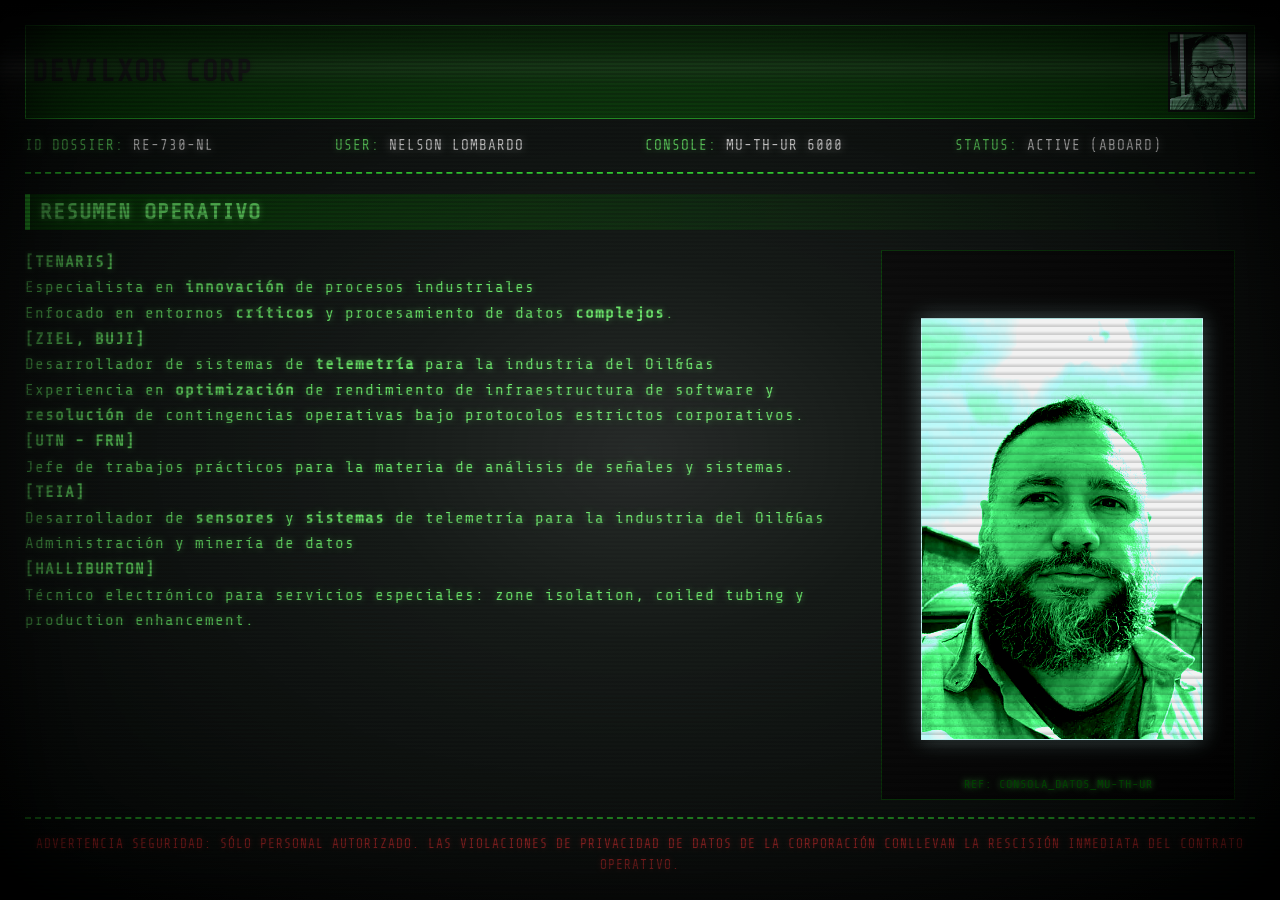
==== content/cv/index.html @ 5e04922f "I fixed the background sound start" ====
<!DOCTYPE html>
<html lang="es">
<head>
    <meta charset="UTF-8">
    <meta name="viewport" content="width=device-width, initial-scale=1.0">
    <title>DEVILXOR CORP - PERSONAL DOSSIER v6.1</title>

    <!-- ── CRT Curved Screen Effect ── -->
    <link rel="stylesheet" href="css/crt.css">

    <style>
        @import url('https://fonts.googleapis.com/css2?family=Share+Tech+Mono&display=swap');

        :root {
            --crt-green: #33ff33;
            --crt-green-dim: #004400;
            --crt-bg: #0a0f0d;
            --terminal-font: 'Share Tech Mono', monospace;
        }

        * {
            box-sizing: border-box;
            margin: 0;
            padding: 0;
            scrollbar-width: thin;
            scrollbar-color: var(--crt-green) var(--crt-bg);
        }

        body {
            background-color: var(--crt-bg);
            color: var(--crt-green);
            font-family: var(--terminal-font);
            letter-spacing: 1px;
            line-height: 1.6;
            width: 100vw;
            height: 100vh;
            overflow: hidden; 
            position: relative;
        }

        .terminal-container {
            width: 100%;
            height: 100%;
            padding: 25px;
            display: flex;
            flex-direction: column;
            background-color: rgba(10, 15, 13, 0.95);
        }

        /* --- HEADER --- */
        header {
            border-bottom: 2px dashed var(--crt-green);
            padding-bottom: 15px;
            margin-bottom: 20px;
            flex-shrink: 0;
        }

        .header-top {
            display: flex;
            justify-content: space-between;
            align-items: center;
            border: 1px solid var(--crt-green);
            padding: 6px;
            margin-bottom: 15px;
            background-color: var(--crt-green-dim);
            color: var(--crt-bg);
        }

        .corp-logo {
            font-size: 1.8rem;
            font-weight: bold;
            text-transform: uppercase;
            text-shadow: 0 0 5px rgba(10, 15, 13, 0.5);
        }

        .header-pic-container {
            width: 80px;
            height: 80px;
            border: 2px solid var(--crt-bg);
            background-color: #000;
            overflow: hidden;
            position: relative;
        }

        /* FILTROS PARA IMAGEN DE PERFIL (CRT GREEN) */
        .header-pic-container img {
            width: 100%;
            height: 100%;
            object-fit: cover;
            filter: grayscale(100%) sepia(100%) hue-rotate(90deg) contrast(170%) brightness(100%) blur(0.3px);
            mix-blend-mode: screen;
            opacity: 0.95;
        }

        .header-pic-container::after {
            content: "";
            position: absolute;
            top: 0; left: 0; width: 100%; height: 100%;
            background: repeating-linear-gradient(0deg, rgba(0,0,0,0.15), rgba(0,0,0,0.15) 1px, transparent 1px, transparent 3px);
            pointer-events: none;
        }

        .dossier-meta {
            display: grid;
            grid-template-columns: repeat(auto-fit, minmax(200px, 1fr));
            gap: 10px;
            font-size: 0.9rem;
            text-transform: uppercase;
        }

        .meta-item span {
            color: #fff;
            text-shadow: 0 0 8px rgba(255, 255, 255, 0.5);
        }

        /* --- VENTANA DE SCROLL CON MANDATORY SNAP --- */
        .scroll-window {
            flex-grow: 1;
            overflow-y: auto;
            padding-right: 20px;
            margin-bottom: 15px;
            scroll-snap-type: y mandatory;
            scroll-behavior: smooth; 
        }

        /* --- SECCIONES CONFIGURADAS PARA ENGANCHE ESTRICTO --- */
        section {
            min-height: calc(100vh - 250px); 
            scroll-snap-align: start;
            scroll-margin-top: 5px; 
            padding-bottom: 40px; 
            box-sizing: border-box;
            display: flex;
            flex-direction: column;
        }

        /* CONTENEDOR FLUIDO EN DOS COLUMNAS ESTRICTAS */
        .section-content-wrapper {
            display: grid;
            grid-template-columns: 1.4fr 0.6fr; 
            gap: 30px;
            align-items: start;
            flex-grow: 1;
        }

        /* BLOQUE DE TEXTO (COLUMNA 1) */
        .text-block {
            overflow-y: auto;
            max-height: calc(100vh - 320px); 
            padding-right: 10px;
        }

        /* CONTENEDOR DE IMAGEN CONFIGURADO EN STACK (COLUMNA 2) */
        .nostromo-image-container {
            border: 1px solid var(--crt-green-dim);
            background-color: #000;
            padding: 10px;
            position: relative;
            width: 100%;
            height: calc(100vh - 350px); 
            display: flex;
            justify-content: center;
            align-items: center;
        }

        .image-stack {
            position: relative;
            width: 85%;
            height: 80%;
        }

        .image-stack img {
            position: absolute;
            width: 100%;
            height: 100%;
            object-fit: cover; 
            border: 1px solid var(--crt-green);
            background-color: var(--crt-bg);
            transition: transform 0.4s ease, z-index 0.4s step-start, opacity 0.4s ease, filter 0.4s ease;
            
            /* Filtro base por defecto para las imágenes secundarias */
            filter: grayscale(100%) sepia(100%) hue-rotate(85deg) contrast(160%) brightness(50%) saturate(120%);
            mix-blend-mode: screen; /* Las del fondo conservan transparencia para dar profundidad */
            opacity: 0.35;
            z-index: 1;
            transform: translate(-12px, -12px);
        }

        /* --- CONTROL DE ESTADOS DE LAS CAPAS --- */
        
        /* Imagen en Tercer Plano (Fondo) */
        .image-stack img.back-layer {
            transform: translate(-12px, -12px);
            z-index: 1;
            opacity: 0.25;
            mix-blend-mode: screen;
            filter: grayscale(100%) sepia(100%) hue-rotate(85deg) contrast(160%) brightness(40%);
        }

        /* Imagen en Segundo Plano (Medio) */
        .image-stack img.mid-layer {
            transform: translate(-4px, -4px);
            z-index: 2;
            opacity: 0.55;
            mix-blend-mode: screen;
            filter: grayscale(100%) sepia(100%) hue-rotate(85deg) contrast(160%) brightness(60%);
        }

        /* Imagen Activa (Primer Plano): CON FILTRO VERDE, PERO SÓLIDA (SIN TRANSPARENCIA) */
        .image-stack img.active-layer {
            transform: translate(4px, 4px);
            z-index: 3;
            opacity: 1 !important; /* Totalmente opaca */
            mix-blend-mode: normal !important; /* Elimina la fusión transparente con el fondo */
            
            /* Conserva el tinte verde fosforescente con alta definición y contraste */
            filter: grayscale(100%) sepia(100%) hue-rotate(85deg) contrast(170%) brightness(95%) saturate(200%) !important;
            
            box-shadow: 0 0 20px rgba(51, 255, 51, 0.3);
            border-color: var(--crt-green);
        }

        /* Scanlines sobre las imágenes en primer plano */
        .nostromo-image-container::after {
            content: "";
            position: absolute;
            top: 0; left: 0; width: 100%; height: 100%;
            background: repeating-linear-gradient(
                0deg,
                rgba(0, 0, 0, 0.15) 0px,
                rgba(0, 0, 0, 0.15) 1px,
                transparent 4px,
                transparent 8px
            );
            pointer-events: none;
            z-index: 5;
        }

        /* ANIMACIÓN AL PASAR EL CURSOR (HOVER MULTIPLICADO) */
        .nostromo-image-container:hover .image-stack img.back-layer {
            transform: translate(-28px, -28px);
        }
        .nostromo-image-container:hover .image-stack img.mid-layer {
            transform: translate(0px, 0px);
        }
        .nostromo-image-container:hover .image-stack img.active-layer {
            transform: translate(28px, 28px);
            border-color: #fff;
        }

        .image-caption {
            position: absolute;
            bottom: 5px;
            left: 0;
            width: 100%;
            font-size: 0.75rem;
            color: var(--crt-green-dim);
            text-transform: uppercase;
            text-align: center;
            z-index: 6;
        }

        h2 {
            font-size: 1.4rem;
            text-transform: uppercase;
            border-left: 5px solid var(--crt-green);
            padding-left: 10px;
            margin-bottom: 20px;
            background: linear-gradient(90deg, var(--crt-green-dim), transparent);
            flex-shrink: 0;
            min-height: 2.2rem; 
        }

        /* ELEMENTOS DEL CV */
        .cv-item {
            border: 1px solid var(--crt-green-dim);
            padding: 15px;
            margin-bottom: 20px;
            background-color: rgba(0, 68, 0, 0.03);
            transition: all 0.2s ease;
        }

        .cv-item:hover {
            border-color: var(--crt-green);
            background-color: rgba(0, 68, 0, 0.12);
            box-shadow: 0 0 12px rgba(51, 255, 51, 0.15);
        }

        .cv-header {
            display: flex;
            justify-content: space-between;
            flex-wrap: wrap;
            font-weight: bold;
            margin-bottom: 10px;
        }

        .cv-role {
            color: #fff;
        }

        .cv-date {
            color: var(--crt-green);
        }

        .cv-body ul {
            list-style-type: ">> ";
            padding-left: 20px;
            margin-top: 8px;
        }

        .cv-body li {
            margin-bottom: 6px;
        }

        /* SKILLS / PROGRESS */
        .skill-row {
            display: flex;
            justify-content: space-between;
            align-items: center;
            margin-bottom: 12px;
        }
        
        .progress-bar {
            width: 50%;
            border: 1px solid var(--crt-green);
            height: 14px;
            padding: 2px;
            background: rgba(0,0,0,0.5);
        }

        .progress-fill {
            background-color: var(--crt-green);
            height: 100%;
            box-shadow: 0 0 8px var(--crt-green);
        }

        /* --- FOOTER --- */
        footer {
            padding-top: 15px;
            border-top: 2px dashed var(--crt-green);
            font-size: 0.8rem;
            text-align: center;
            text-transform: uppercase;
            color: #ff3333;
            text-shadow: 0 0 5px rgba(255, 51, 51, 0.5);
            flex-shrink: 0;
        }

        /* PERSONALIZACIÓN DEL SCROLLBAR */
        .scroll-window::-webkit-scrollbar {
            width: 10px;
        }
        .scroll-window::-webkit-scrollbar-track {
            background: var(--crt-bg);
            border-left: 1px solid var(--crt-green-dim);
        }
        .scroll-window::-webkit-scrollbar-thumb {
            background: var(--crt-green);
            border: 1px solid var(--crt-bg);
        }
        .scroll-window::-webkit-scrollbar-thumb:hover {
            background: #66ff66;
        }

        /* RESPONSIVE */
        @media (max-width: 768px) {
            .section-content-wrapper {
                grid-template-columns: 1fr;
            }
            .nostromo-image-container {
                height: 250px;
            }
            .text-block {
                max-height: none;
            }
        }
    </style>
    
    <!-- ── Primary title & description ── -->
    <meta name="description" content="Portfolio of Nelson Lombardo. Industrial software developer, electronic engineer, CFD enthusiast, and Linux advanced user. Explore projects, skills, and professional experience.">
    <meta name="keywords" content="Nelson Lombardo, industrial software, electronic engineer, CFD, Linux, portfolio, software developer, CFD simulation, OpenFOAM">
    <meta name="author" content="Nelson Lombardo">
    <link rel="canonical" href="https://nelsonlombardo.com.ar/">

    <!-- ── Open Graph / Social preview ── -->
    <meta property="og:title" content="Nelson Lombardo — Industrial Software Developer · Electronic Engineer">
    <meta property="og:description" content="Industrial software developer · Electronic engineer · CFD enthusiast · Linux advanced user">
    <meta property="og:image" content="https://nelsonlombardo.com.ar/img/me/thumb.jpg">
    <meta property="og:image:width" content="600">
    <meta property="og:image:height" content="600">
    <meta property="og:url" content="https://nelsonlombardo.com.ar/">
    <meta property="og:type" content="website">
    <meta property="og:locale" content="en_US">
    <meta name="twitter:card" content="summary_large_image">
    <meta name="twitter:title" content="Nelson Lombardo — Portfolio">
    <meta name="twitter:description" content="Industrial software developer · Electronic engineer · CFD enthusiast · Linux advanced user">

</head>
<body class="crt-green nostromo">

    <!-- CRT screen overlay layer -->
    <div class="screen">
        <div class="beam"></div>
    </div>

    <div class="terminal-container">
        
        <header>
            <div class="header-top">
                <div class="corp-logo">DEVILXOR CORP</div>
                <div class="header-pic-container">
                    <img src="img/perfil.png" alt="Nelson Lombardo">
                </div>
            </div>
            <div class="dossier-meta">
                <div class="meta-item">ID DOSSIER: <span>RE-730-NL</span></div>
                <div class="meta-item">USER: <span>NELSON LOMBARDO</span></div>
                <div class="meta-item">CONSOLE: <span>MU-TH-UR 6000</span></div>
                <div class="meta-item">STATUS: <span>ACTIVE (ABOARD)</span></div>
            </div>
        </header>

        <div class="scroll-window">
            
            <section id="objective">
                <h2>RESUMEN OPERATIVO</h2>
                <div class="section-content-wrapper">
                    <div class="text-block">
                        <p><strong>[TENARIS]</strong></p>
                        <ul>
                            <li>Especialista en <strong>innovación</strong> de procesos industriales</li>
                            <li>Enfocado en entornos <strong>críticos</strong> y procesamiento de datos <strong>complejos</strong>.</li>
                        </ul>

                        <p><strong>[ZIEL, BUJI]</strong></p>
                        <ul>
                            <li>Desarrollador de sistemas de <strong>telemetría</strong> para la industria del Oil&Gas</li>
                            <p>Experiencia en <strong>optimización</strong> de rendimiento de infraestructura de software y <strong>resolución</strong> de contingencias operativas bajo protocolos estrictos corporativos.</p>
                        </ul>

                        <p><strong>[UTN - FRN]</strong></p>
                        <ul>
                            <li>Jefe de trabajos prácticos para la materia de análisis de señales y sistemas.</li>
                        </ul>
                        
                        <p><strong>[TEIA]</strong></p>
                        <ul>
                            <li>Desarrollador de <strong>sensores</strong> y <strong>sistemas</strong> de telemetría para la industria del Oil&Gas</li>
                            <li>Administración y minería de datos</li>
                        </ul>
                        <p><strong>[HALLIBURTON]</strong></p>
                        <ul>
                            <li>Técnico electrónico para servicios especiales: zone isolation, coiled tubing y production enhancement.</li>
                        </ul>
                    </div>
                    <div class="nostromo-image-container">
                        <div class="image-stack">
                            <img src="img/nelson.png" alt="[PROFILE_INTERFACE]">
                        </div>
                        <div class="image-caption">REF: CONSOLA_DATOS_MU-TH-UR</div>
                    </div>
                </div>
            </section>

            <section id="skills">
                <h2>APTITUDES Y DIAGNÓSTICO DE SISTEMA</h2>
                <div class="section-content-wrapper">
                    <div class="text-block">
                        <div class="skill-row">
                            <span>DESARROLLO ALGORÍTMICO / LENGUAJES COMPILADOS</span>
                            <div class="progress-bar"><div class="progress-fill" style="width: 92%;"></div></div>
                        </div>
                        <div class="skill-row">
                            <span>PROCESAMIENTO DE DATOS / PARSEO GEOMÉTRICO</span>
                            <div class="progress-bar"><div class="progress-fill" style="width: 88%;"></div></div>
                        </div>
                        <div class="skill-row">
                            <span>RESOLUCIÓN DE CONFLICTOS EN SISTEMAS</span>
                            <div class="progress-bar"><div class="progress-fill" style="width: 75%;"></div></div>
                        </div>
                    </div>
                </div>
            </section>

            <section id="education">
                <h2>INSTRUCCIÓN ACADÉMICA REGISTRADA</h2>
                <div class="section-content-wrapper">
                    <div class="text-block">
                        <div class="cv-item">
                            <div class="cv-header">
                                <span class="cv-role">MAESTRANDO EN MÉTODOS NUMÉRICOS Y MECÁNICA COMPUTACIONAL, MENCIÓN FLUIDOS</span>
                                <span class="cv-date">2024-?</span>
                            </div>
                            <div class="cv-body">
                                <p>Universidad Tecnológica Nacional - Facultad Regional Delta[cite: 4]</p>
                            </div>
                        </div>
                        <div class="cv-item">
                            <div class="cv-header">
                                <span class="cv-role">INGENIERO EN ELECTRÓNICA</span>
                                <span class="cv-date">2007 - 2015</span>
                            </div>
                            <div class="cv-body">
                                <p>Universidad Tecnológica Nacional - Facultad Regional del Neuquén[cite: 5]</p>
                            </div>
                        </div>
                        <div class="cv-item">
                            <div class="cv-header">
                                <span class="cv-role">TÉCNICO UNIVERSITARIO EN ELECTRÓNICA</span>
                                <span class="cv-date">2007 - 2013</span>
                            </div>
                            <div class="cv-body">
                                <p>Universidad Tecnológica Nacional - Facultad Regional del Neuquén[cite: 5]</p>
                            </div>
                        </div>
                        <div class="cv-item">
                            <div class="cv-header">
                                <span class="cv-role">TÉCNICO EN ELECTRÓNICA</span>
                                <span class="cv-date">1996 - 2001</span>
                            </div>
                            <div class="cv-body">
                                <p>EPET 14 - Neuquén[cite: 6]</p>
                            </div>
                        </div>
                    </div>

                    <div class="nostromo-image-container">
                        <div class="image-stack">
                            <img src="img/flag.jpg" alt="[INSIGNIA_CERTIFICACION_TECNICA]">
                        </div>
                        <div class="image-caption">REF: CERT_ID: RE-730-NL</div>
                    </div>
                </div>
            </section>

            <!-- 20012 Section -->
            <section id="experience-2012">
                <h2>REGISTRO DE ACTIVIDADES (2012)</h2>
                <div class="section-content-wrapper">
                    <div class="text-block">
                        <div class="cv-item">
                            <div class="cv-header">
                                <span class="cv-role">ESTUDIANTE ING. EN ELECTRÓNICA</span>
                                <span class="cv-date">2012</span>
                            </div>
                            <div class="cv-body">
                                <p><strong>Sector:</strong> Universidad Tecnológica Nacional - Facultad Regional del Neuquén[cite: 5]</p>
                                <ul>
                                    <li>Sigo estudiando y desarrollando diferentes proyectos que se van presentando.</li>
                                </ul>
                            </div>
                        </div>
                    </div>
                    <div class="nostromo-image-container">
                        <div class="image-stack">
                            <img src="img/2012/pid.jpg" alt="PID 2012">
                        </div>
                        <div class="image-caption">REF: PROJECTS_MOD_LOG_2012</div>
                    </div>
                </div>
            </section>

            <!-- 2007 Section -->
            <section id="experience-2007">
                <h2>REGISTRO DE ACTIVIDADES (2007)</h2>
                <div class="section-content-wrapper">
                    <div class="text-block">
                        <div class="cv-item">
                            <div class="cv-header">
                                <span class="cv-role">TÉCNICO ELECTRÓNICO</span>
                                <span class="cv-date">2007</span>
                            </div>
                            <div class="cv-body">
                                <p><strong>Sector:</strong> Laboratorio de electrónica para las líneas de fractura, cementación y coiled tubing[cite: 1]</p>
                                <ul>
                                    <li>Termino el ordenamiento del sector y traspaso de mi rol.</li>
                                </ul>
                            </div>
                        </div>

                        <div class="cv-item">
                            <div class="cv-header">
                                <span class="cv-role">ESTUDIANTE ING. EN ELECTRÓNICA</span>
                                <span class="cv-date">2007</span>
                            </div>
                            <div class="cv-body">
                                <p><strong>Sector:</strong> Universidad Tecnológica Nacional - Facultad Regional del Neuquén[cite: 5]</p>
                                <ul>
                                    <li>Luego de ahorrar dinero durante mis años de trabajo y una mejora en la calidad de vida de mi familia de origen, comienzo a estudiar Ingeniería en Electrónica.</li>
                                    <li>Un hobby era hacer modificaciones a los gabinetes de las PCs (PC mods).</li>
                                    <li>Me tomo más en serio la programación y vuelvo al mundo GNU/Linux con fuerza. Decido que sólo utilizaré distros Linux's durante la carrera.</li>
                                </ul>
                            </div>
                        </div>
                    </div>
                    <div class="nostromo-image-container">
                        <div class="image-stack">
                            <img src="img/2007/pc_mod.jpg" alt="PC mod 2007">
                        </div>
                        <div class="image-caption">REF: PC_MOD_LOG_2007</div>
                    </div>
                </div>
            </section>

            <!-- 2006 Section -->
            <section id="experience-2006">
                <h2>REGISTRO DE ACTIVIDADES (2006)</h2>
                <div class="section-content-wrapper">
                    <div class="text-block">
                        <div class="cv-item">
                            <div class="cv-header">
                                <span class="cv-role">TÉCNICO ELECTRÓNICO</span>
                                <span class="cv-date">2006</span>
                            </div>
                            <div class="cv-body">
                                <p><strong>Sector:</strong> Laboratorio de electrónica para las líneas de fractura, cementación y coiled tubing[cite: 1]</p>
                                <ul>
                                    <li>Desarrollo de tareas avanzadas relacionadas con el mantenimiento correctivo.[cite: 1]</li>
                                    <li>Establezco diagramas para desarrollar el mantenimiento predictivo de los equipos.</li>
                                    <li>Opero equipos en campo, logrando comprender mejor el funcionamiento completo y estableciendo mejores protocolos de diagnóstico.</li>
                                </ul>
                            </div>
                        </div>
                    </div>

                    <div class="nostromo-image-container">
                        <div class="image-stack">
                            <img src="img/2006/blender_coworker.jpg" alt="Blender 2005">
                        </div>
                        <div class="image-caption">REF: FIELD_OPERATION_LOG_2006</div>
                    </div>
                </div>
            </section>

            <!-- 2005 Section -->
            <section id="experience-2005">
                <h2>REGISTRO DE ACTIVIDADES (2005)</h2>
                <div class="section-content-wrapper">
                    <div class="text-block">
                        <div class="cv-item">
                            <div class="cv-header">
                                <span class="cv-role">TÉCNICO ELECTRÓNICO</span>
                                <span class="cv-date">2005</span>
                            </div>
                            <div class="cv-body">
                                <p><strong>Sector:</strong> Laboratorio de electrónica para las líneas de fractura, cementación y coiled tubing[cite: 1]</p>
                                <ul>
                                    <li>Desarrollo de tareas avanzadas relacionadas con el mantenimiento correctivo.[cite: 1]</li>
                                    <li>Realizo más diagnóstico en campaña, visitando activamente los yacimientos donde se proporcinan los servicios especiales.</li>
                                    <li>Comienzo a interactuar con mucha más frecuencia con los operarios, construyendo relaciones laborales más fuertes.</li>
                                </ul>
                            </div>
                        </div>
                    </div>

                    <div class="nostromo-image-container">
                        <div class="image-stack">
                            <img src="img/2005/snow.jpg" alt="Snowing 2005">
                            <img src="img/2005/working.jpg" alt="Working 2005">
                        </div>
                        <div class="image-caption">REF: FIELD_OPERATION_LOG_2005</div>
                    </div>
                </div>
            </section>

            <!-- 2004 Section -->
            <section id="experience-2004">
                <h2>REGISTRO DE ACTIVIDADES (2004)</h2>
                <div class="section-content-wrapper">
                    <div class="text-block">
                        <div class="cv-item">
                            <div class="cv-header">
                                <span class="cv-role">TÉCNICO ELECTRÓNICO</span>
                                <span class="cv-date">2004</span>
                            </div>
                            <div class="cv-body">
                                <p><strong>Sector:</strong> Laboratorio de electrónica para las líneas de fractura, cementación y coiled tubing[cite: 1]</p>
                                <ul>
                                    <li>Mi primer trabajo formal.[cite: 1]</li>
                                    <li>Este año desarrollo tareas mayormente relacionadas con el mantenimiento correctivo.[cite: 1]</li>
                                    <li>Aprendo sobre algunos de los procesos administrativos básicos.[cite: 1]</li>
                                    <li>Debo desenvolverme totalmente solo, el sector había quedado desierto y las únicas personas con experiencia no pueden estar en Neuquén. El soporte es telefónico y esporádico.[cite: 1]</li>
                                </ul>
                            </div>
                        </div>
                    </div>

                    <div class="nostromo-image-container">
                        <div class="image-stack">
                            <img src="img/2004/hBase.jpg" alt="Halliburton base 2004">
                        </div>
                        <div class="image-caption">REF: H_BASE_NEUQUEN_2004</div>
                    </div>
                </div>
            </section>
        </div>
           
        <footer>
            ADVERTENCIA SEGURIDAD: SÓLO PERSONAL AUTORIZADO. LAS VIOLACIONES DE PRIVACIDAD DE DATOS DE LA CORPORACIÓN CONLLEVAN LA RESCISIÓN INMEDIATA DEL CONTRATO OPERATIVO.
        </footer>

    </div>

    <!-- Computer sound element -->
    <audio id="nostromo-beep" src="sounds/computer.mp3" preload="auto"></audio>
    <audio id="background-sound" src="sounds/nostromo_boot_up.mp3" preload="auto"></audio>

    <script>
        const scrollWindow = document.querySelector('.scroll-window');
        const sections = document.querySelectorAll('section');
        const beepSound = document.getElementById('nostromo-beep');
        
        let currentSectionIndex = 0;
        let isScrolling;

        function playBeep() {
            beepSound.currentTime = 0;
            beepSound.play().catch(() => {});
        }

        // --- EFECTO TELEPO / TYPEWRITER ---
        function typeTitle(section) {
            const h2 = section.querySelector('h2');
            if (!h2) return;

            if (!h2.getAttribute('data-original-text')) {
                h2.setAttribute('data-original-text', h2.textContent);
            }

            const fullText = h2.getAttribute('data-original-text');
            h2.textContent = ''; 
            let charIndex = 0;

            if (h2.intervalId) clearInterval(h2.intervalId);

            h2.intervalId = setInterval(() => {
                if (charIndex < fullText.length) {
                    h2.textContent += fullText.charAt(charIndex);
                    charIndex++;
                } else {
                    clearInterval(h2.intervalId);
                }
            }, 60); 
        }

        // --- ROTACIÓN DINÁMICA DE IMÁGENES EN STACK ---
        function updateStackLayers() {
            document.querySelectorAll('.image-stack').forEach(stack => {
                const images = Array.from(stack.querySelectorAll('img'));
                if (images.length === 0) return;

                if (stack.activeIndex === undefined) {
                    stack.activeIndex = images.length - 1; 
                }

                images.forEach((img, idx) => {
                    img.classList.remove('active-layer', 'mid-layer', 'back-layer');

                    if (idx === stack.activeIndex) {
                        img.classList.add('active-layer');
                    } else if (idx === (stack.activeIndex - 1 + images.length) % images.length) {
                        img.classList.add('mid-layer');
                    } else {
                        img.classList.add('back-layer');
                    }
                });
            });
        }

        function startStackRotation() {
            setInterval(() => {
                document.querySelectorAll('.image-stack').forEach(stack => {
                    const images = stack.querySelectorAll('img');
                    if (images.length <= 1) return; 

                    stack.activeIndex = (stack.activeIndex - 1 + images.length) % images.length;
                });
                updateStackLayers();
            }, 5000); 
        }

        // Inicializar limpieza de títulos
        sections.forEach((section, index) => {
            const h2 = section.querySelector('h2');
            if (h2) {
                h2.setAttribute('data-original-text', h2.textContent);
                if (index !== 0) h2.textContent = ''; 
            }
        });

        window.addEventListener('DOMContentLoaded', () => {
            if(sections[0]) typeTitle(sections[0]);
            updateStackLayers();
            startStackRotation();
        });

        // --- DETECCIÓN DEL SCROLL CON SNAP ---
        scrollWindow.addEventListener('scroll', function() {
            window.clearTimeout(isScrolling);

            isScrolling = setTimeout(function() {
                const triggerPoint = scrollWindow.getBoundingClientRect().top + (scrollWindow.clientHeight / 2);
                
                sections.forEach((section, index) => {
                    const rect = section.getBoundingClientRect();
                    
                    if (triggerPoint >= rect.top && triggerPoint <= rect.bottom) {
                        
                        if (index !== currentSectionIndex) {
                            currentSectionIndex = index;
                            
                            playBeep();
                            
                            typeTitle(section);
                        }
                    } else {
                        const h2 = section.querySelector('h2');
                        if (h2 && index !== currentSectionIndex) {
                            h2.textContent = '';
                        }
                    }
                });

            }, 60); 
        });

                // --- BACKGROUND AUDIO (loop con silencios aleatorios) ---
        const bgAudio = document.getElementById('background-sound');
        let audioStarted = false;

        function playBgAudio() {
            bgAudio.currentTime = 0;
            bgAudio.play().catch(() => {});
        }

        function scheduleNextPlay() {
            const delay = Math.random() * 10000;
            setTimeout(playBgAudio, delay);
        }

        function startBgOnInteraction() {
            if (audioStarted) return;
            audioStarted = true;

            console.log('🎵 Starting background audio');

            bgAudio.volume = 0.8; // 80 percentage
            playBgAudio();
            bgAudio.addEventListener('ended', scheduleNextPlay);

            document.removeEventListener('click', startBgOnInteraction);
            document.removeEventListener('keydown', startBgOnInteraction);
            document.removeEventListener('touchstart', startBgOnInteraction);
        }

        // Wait for first user interaction
        document.addEventListener('click', startBgOnInteraction);
        document.addEventListener('keydown', startBgOnInteraction);
        document.addEventListener('touchstart', startBgOnInteraction);
    </script>

</body>   
</html>
---- content/cv/css/crt.css ----
/* BASE ================================================= */
:root{
    --crt-flicker-speed: 3.5s;

    --crt-warp-x: 1.0015;
    --crt-warp-y: 0.9985;
    --crt-warp-speed: 6s;

    --crt-breath-brightness: 1.04;
    --crt-breath-speed: 8s;

    --crt-scanline-dark: .18;
    --crt-scanline-light: .02;
    --crt-scanline-opacity: .9;
    --crt-scanline-size: 2px;

    --crt-beam-height: 140px;
    --crt-beam-blur: 6px;
    --crt-beam-speed: 9.5s;
    --crt-beam-opacity: .6;

    --crt-ghost-opacity: .04;
    --crt-ghost-blur: 2px;

    --crt-overscan: -3px;
}

/* PRESETS ============================================== */

/* OFFICE 98 */
body.crt-office98{
    background:#e9ecef;
    color:#111;
    text-shadow:
    0.4px 0 rgba(255,0,0,.18),
    -0.4px 0 rgba(0,120,255,.18);

    --crt-scanline-dark:.06;
    --crt-scanline-light:.02;
    --crt-scanline-opacity:.45;

    --crt-ghost-opacity:.015;
    --crt-ghost-blur:1px;

    --crt-breath-brightness:1.02;

    --crt-warp-x:1.0025;
    --crt-warp-y:0.9975;
}
body.crt-office98 ::selection{
    background:#0a246a;
    color:#fff;
}

/* GREEN TERMINAL */
body.crt-green{
    background:#001400;
    color:#6CFF6C;
    text-shadow:0 0 6px rgba(108,255,108,.5);

    --crt-scanline-dark:.28;
    --crt-scanline-light:.04;
    --crt-scanline-opacity:1;

    --crt-breath-brightness:1.08;
    --crt-flicker-speed:2.8s;

    --crt-ghost-opacity:.08;
    --crt-ghost-blur:3px;
}
body.crt-green ::selection{
    background:rgba(108,255,108,.25);
    color:#eaffea;
}

/* AMBER */
body.crt-amber{
    background:#140d00;
    color:#ffb000;

    text-shadow:
        0 0 3px rgba(255,176,0,.6),
        0 0 8px rgba(255,176,0,.35),
        0 0 14px rgba(255,176,0,.15);

    --crt-scanline-dark:.26;
    --crt-scanline-light:.05;
    --crt-scanline-opacity:1;

    --crt-ghost-opacity:.10;
    --crt-ghost-blur:3px;

    --crt-breath-brightness:1.07;
    --crt-flicker-speed:3s;
}
body.crt-amber ::selection{
    background:rgba(255,176,0,.25);
    color:#fff2cc;
}

/* PVM */
body.crt-pvm{
    background:#040404;
    color:#f2f6ff;

    --crt-scanline-dark:.32;
    --crt-scanline-light:.04;
    --crt-scanline-size:2px;
    --crt-scanline-opacity:.75;

    --crt-ghost-opacity:.015;
    --crt-ghost-blur:.6px;

    --crt-warp-x:1.0002;
    --crt-warp-y:0.9998;

    --crt-breath-brightness:1.002;
    --crt-flicker-speed:14s;
}
body.crt-pvm ::selection{
    background:#f2f6ff;
    color:#040404;
}

/* CAMADAS CRT ========================================== */
body::after{
content:"";
position:fixed;
inset:0;
pointer-events:none;
background:inherit;
opacity: var(--crt-ghost-opacity);
filter: blur(var(--crt-ghost-blur));
z-index:2;
}

.screen {
position: fixed;
inset: var(--crt-overscan);
pointer-events: none;
z-index:3;

box-shadow:
    inset 0 0 80px rgba(0,0,0,1),
    inset 0 0 140px rgba(0,0,0,.8);

animation:
crtFlicker var(--crt-flicker-speed) linear infinite,
crtWarp var(--crt-warp-speed) ease-in-out infinite,
crtBreath var(--crt-breath-speed) ease-in-out infinite;
}

/* Scanlines */
.screen::before {
content: "";
position: absolute;
inset: 0;
pointer-events: none;
z-index: 4;

background: repeating-linear-gradient(
    to bottom,
    rgba(0,0,0,var(--crt-scanline-dark)) 0px,
    rgba(0,0,0,var(--crt-scanline-dark)) var(--crt-scanline-size),
    rgba(0,0,0,var(--crt-scanline-light)) var(--crt-scanline-size),
    rgba(0,0,0,var(--crt-scanline-light)) calc(var(--crt-scanline-size) * 2)
);

opacity: var(--crt-scanline-opacity);
mix-blend-mode: multiply;
}

/* Vidro */
.screen::after {
content: "";
position: absolute;
inset: 0;
pointer-events: none;
z-index: 5;

background: radial-gradient(
    ellipse at center,
    rgba(255,255,255,.13) 0%,
    rgba(255,255,255,.06) 30%,
    rgba(0,0,0,.55) 90%,
    rgba(0,0,0,.92) 100%
);
}

/* Feixe */
.screen .beam {
position: absolute;
left: 0;
width: 100%;
z-index: 3;
pointer-events: none;

background: linear-gradient(
    to bottom,
    transparent 0%,
    rgba(255,255,255,.05) 40%,
    rgba(255,255,255,.18) 50%,
    rgba(255,255,255,.05) 60%,
    transparent 100%
);

height: var(--crt-beam-height);
filter: blur(var(--crt-beam-blur));
opacity: var(--crt-beam-opacity);
animation: beamDrop var(--crt-beam-speed) cubic-bezier(.25,.1,.25,1) infinite;
}

/* ANIMAÇÕES ============================================ */
@keyframes crtFlicker {
0%  { opacity: 1; }
44% { opacity: 1; }
45% { opacity: 0.55; }
46% { opacity: 1; }
49% { opacity: 0.85; }
50% { opacity: 1; }
74% { opacity: 1; }
75% { opacity: 0.5; }
76% { opacity: 1; }
79% { opacity: 0.8; }
80% { opacity: 1; }
100%{ opacity: 1; }
}

@keyframes crtWarp {
0% { transform: scale(1,1); }
50% { transform: scale(var(--crt-warp-x), var(--crt-warp-y)); }
100% { transform: scale(1,1); }
}

@keyframes crtBreath{
0%,100%{ filter: brightness(1); }
50%{ filter: brightness(var(--crt-breath-brightness)); }
}

@keyframes beamDrop {
0% {
    top: calc(-1 * var(--crt-beam-height));
    opacity: 0;
}
5% {
    opacity: var(--crt-beam-opacity);
}
45% {
    top: 50%;
    transform: translateY(-50%);
    opacity: var(--crt-beam-opacity);
}
55% {
    top: 50%;
    transform: translateY(-50%);
    opacity: var(--crt-beam-opacity);
}
95% {
    opacity: var(--crt-beam-opacity);
}
100% {
    top: 100%;
    transform: translateY(0);
    opacity: 0;
}
}
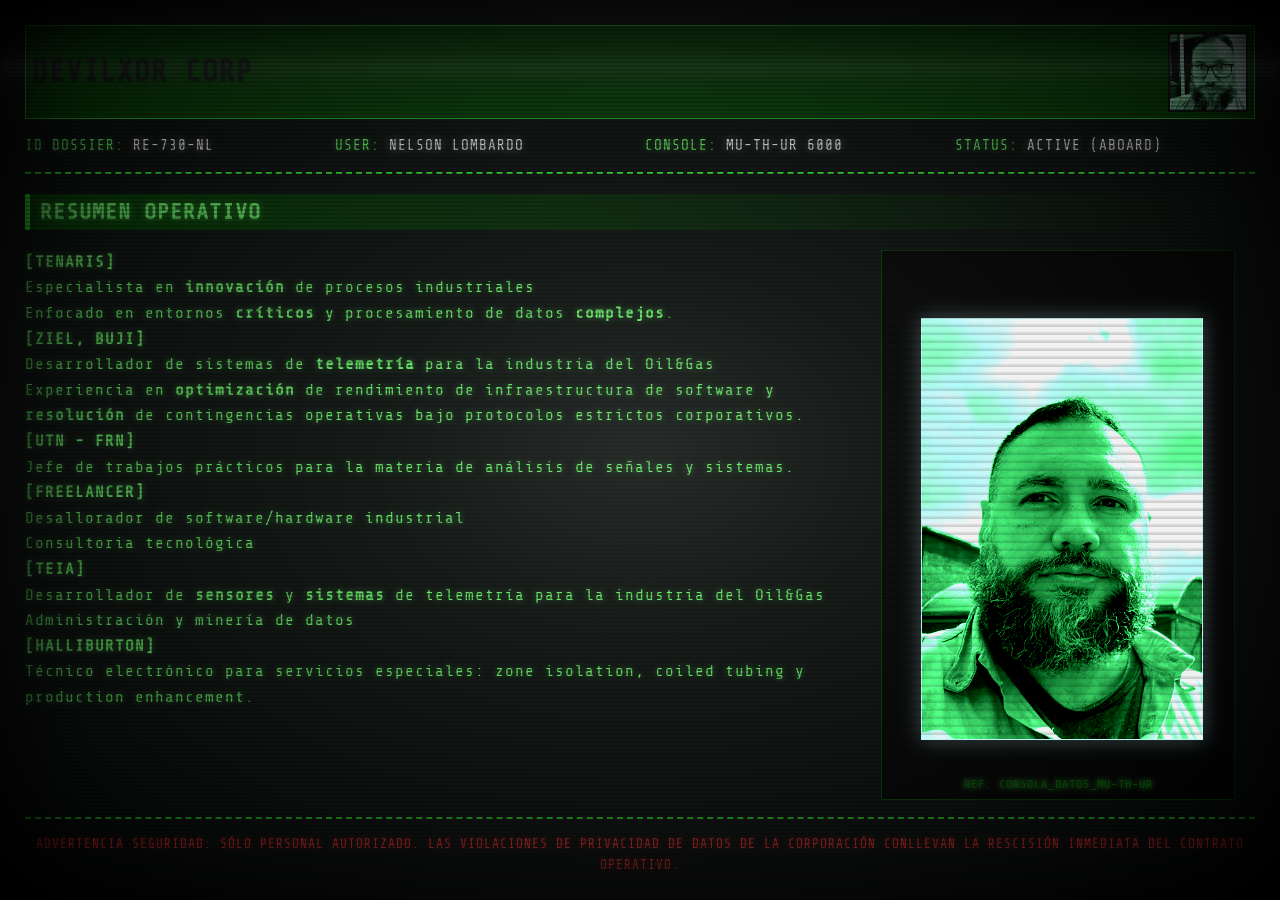
==== commit 7efe8254: "I added the freelancer title" ====
--- a/content/cv/index.html
+++ b/content/cv/index.html
@@ -442,7 +442,11 @@
                         <ul>
                             <li>Jefe de trabajos prácticos para la materia de análisis de señales y sistemas.</li>
                         </ul>
-                        
+                        <p><strong>[FREELANCER]</strong></p>
+                        <ul>
+                            <li>Desallorador de software/hardware industrial</li>
+                            <li>Consultoria tecnológica</li>
+                        </ul> 
                         <p><strong>[TEIA]</strong></p>
                         <ul>
                             <li>Desarrollador de <strong>sensores</strong> y <strong>sistemas</strong> de telemetría para la industria del Oil&Gas</li>
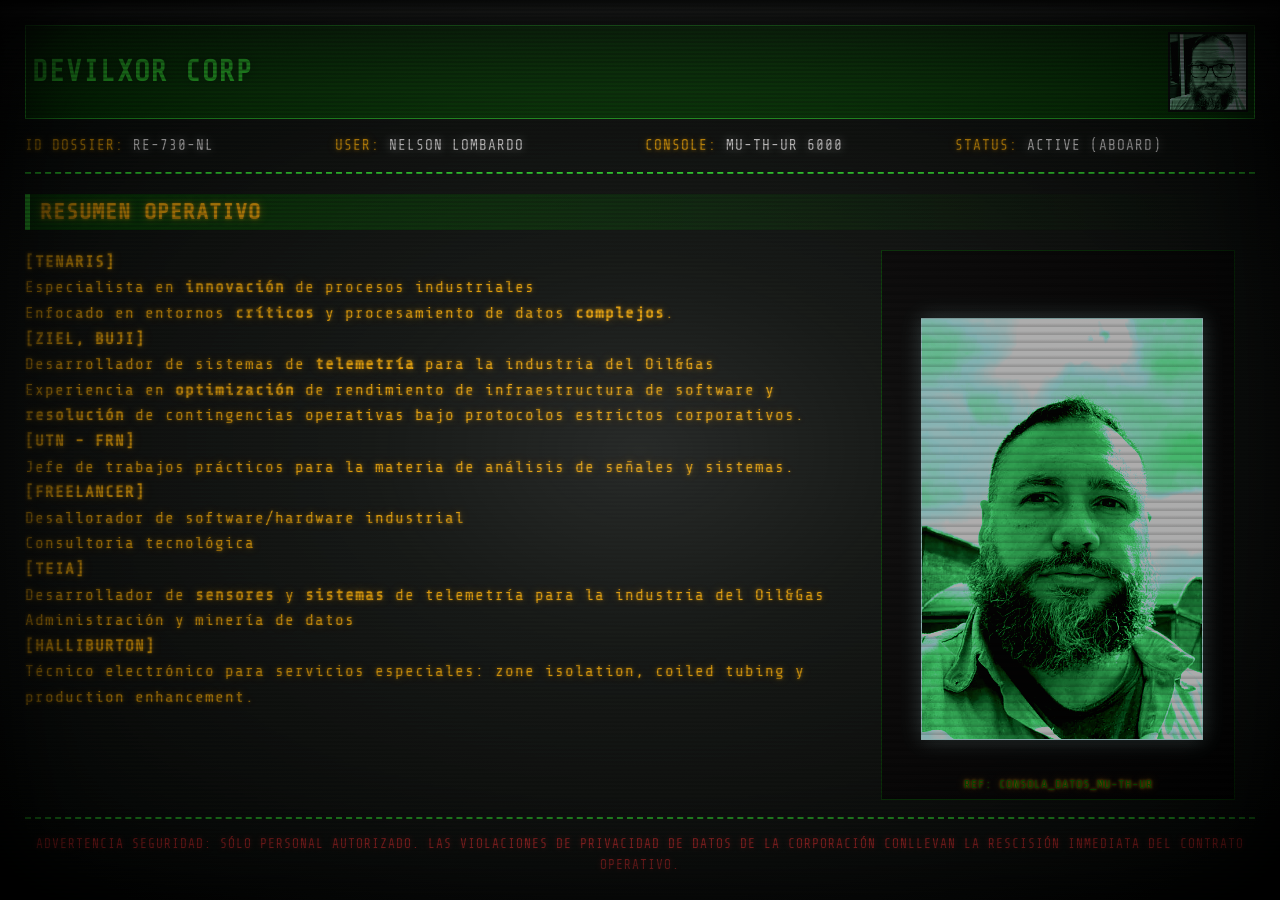
==== commit d8e31f52: "CRT effects was adapted" ====
--- a/content/cv/index.html
+++ b/content/cv/index.html
@@ -70,7 +70,8 @@
             font-size: 1.8rem;
             font-weight: bold;
             text-transform: uppercase;
-            text-shadow: 0 0 5px rgba(10, 15, 13, 0.5);
+            text-shadow: 0 0 10px rgba(10, 15, 13, 0.5);
+            color: var(--crt-green)
         }
 
         .header-pic-container {
@@ -210,7 +211,7 @@
         .image-stack img.active-layer {
             transform: translate(4px, 4px);
             z-index: 3;
-            opacity: 1 !important; /* Totalmente opaca */
+            opacity: .7 !important; /* Almost full opacity */
             mix-blend-mode: normal !important; /* Elimina la fusión transparente con el fondo */
             
             /* Conserva el tinte verde fosforescente con alta definición y contraste */
@@ -396,7 +397,7 @@
     <meta name="twitter:description" content="Industrial software developer · Electronic engineer · CFD enthusiast · Linux advanced user">
 
 </head>
-<body class="crt-green nostromo">
+<body class="crt-amber nostromo">
 
     <!-- CRT screen overlay layer -->
     <div class="screen">
@@ -537,6 +538,34 @@
                 </div>
             </section>
 
+            <!-- 2013 Section -->
+            <section id="experience-2013">
+                <h2>REGISTRO DE ACTIVIDADES (2013)</h2>
+                <div class="section-content-wrapper">
+                    <div class="text-block">
+                        <div class="cv-item">
+                            <div class="cv-header">
+                                <span class="cv-role">ESTUDIANTE ING. EN ELECTRÓNICA</span>
+                                <span class="cv-date">2013</span>
+                            </div>
+                            <div class="cv-body">
+                                <p><strong>Sector:</strong> Universidad Tecnológica Nacional - Facultad Regional del Neuquén[cite: 5]</p>
+                                <ul>
+                                    <li>Sigo estudiando y desarrollando diferentes proyectos que se van presentando.</li>
+                                </ul>
+                            </div>
+                        </div>
+                    </div>
+                    <div class="nostromo-image-container">
+                        <div class="image-stack">
+                            <img src="img/2013/dtm.jpg" alt="DTM 2013">
+                            <img src="img/2013/prototype.jpg" alt="PROTOTYPE 2013">
+                            <img src="img/2013/antenna.jpg" alt="ANTENNA 2013">
+                        </div>
+                        <div class="image-caption">REF: PROJECTS_MOD_LOG_2013</div>
+                    </div>
+                </div>
+            </section>
             <!-- 20012 Section -->
             <section id="experience-2012">
                 <h2>REGISTRO DE ACTIVIDADES (2012)</h2>
@@ -861,6 +890,17 @@
         document.addEventListener('click', startBgOnInteraction);
         document.addEventListener('keydown', startBgOnInteraction);
         document.addEventListener('touchstart', startBgOnInteraction);
+
+
+        const beam = document.querySelector('.screen .beam');
+        function updateRandom() {
+            const min = 1;
+            const max = 3;
+            const rndVal = Math.random() * (max - min) + min;
+            beam.style.setProperty('--random-value', `${rndVal}`);
+            setTimeout(updateRandom, 1000);
+        }
+        updateRandom();
     </script>
 
 </body>   
--- a/content/cv/css/crt.css
+++ b/content/cv/css/crt.css
@@ -1,13 +1,13 @@
 /* BASE ================================================= */
 :root{
-    --crt-flicker-speed: 3.5s;
+    --crt-flicker-speed: 5.5s;
 
     --crt-warp-x: 1.0015;
     --crt-warp-y: 0.9985;
-    --crt-warp-speed: 6s;
+    --crt-warp-speed: 10s;
 
     --crt-breath-brightness: 1.04;
-    --crt-breath-speed: 8s;
+    --crt-breath-speed: 4s;
 
     --crt-scanline-dark: .18;
     --crt-scanline-light: .02;
@@ -15,8 +15,8 @@
     --crt-scanline-size: 2px;
 
     --crt-beam-height: 140px;
-    --crt-beam-blur: 6px;
-    --crt-beam-speed: 9.5s;
+    --crt-beam-blur: 4px;
+    --crt-beam-speed: 3.5s; /* Scanline speed */
     --crt-beam-opacity: .6;
 
     --crt-ghost-opacity: .04;
@@ -25,7 +25,7 @@
     --crt-overscan: -3px;
 }
 
-/* PRESETS ============================================== */
+/* Presets */
 
 /* OFFICE 98 */
 body.crt-office98{
@@ -124,30 +124,30 @@
 
 /* CAMADAS CRT ========================================== */
 body::after{
-content:"";
-position:fixed;
-inset:0;
-pointer-events:none;
-background:inherit;
-opacity: var(--crt-ghost-opacity);
-filter: blur(var(--crt-ghost-blur));
-z-index:2;
+    content:"";
+    position:fixed;
+    inset:0;
+    pointer-events:none;
+    background:inherit;
+    opacity: var(--crt-ghost-opacity);
+    filter: blur(var(--crt-ghost-blur));
+    z-index:2;
 }
 
 .screen {
-position: fixed;
-inset: var(--crt-overscan);
-pointer-events: none;
-z-index:3;
-
-box-shadow:
-    inset 0 0 80px rgba(0,0,0,1),
-    inset 0 0 140px rgba(0,0,0,.8);
-
-animation:
-crtFlicker var(--crt-flicker-speed) linear infinite,
-crtWarp var(--crt-warp-speed) ease-in-out infinite,
-crtBreath var(--crt-breath-speed) ease-in-out infinite;
+    position: fixed;
+    inset: var(--crt-overscan);
+    pointer-events: none;
+    z-index:3;
+    
+    box-shadow:
+        inset 0 0 80px rgba(0,0,0,1),
+        inset 0 0 140px rgba(0,0,0,.8);
+    
+    animation:
+    crtFlicker var(--crt-flicker-speed) linear infinite,
+    crtWarp var(--crt-warp-speed) ease-in-out infinite,
+    crtBreath var(--crt-breath-speed) ease-in-out infinite;
 }
 
 /* Scanlines */
@@ -189,78 +189,79 @@
 
 /* Feixe */
 .screen .beam {
-position: absolute;
-left: 0;
-width: 100%;
-z-index: 3;
-pointer-events: none;
-
-background: linear-gradient(
-    to bottom,
-    transparent 0%,
-    rgba(255,255,255,.05) 40%,
-    rgba(255,255,255,.18) 50%,
-    rgba(255,255,255,.05) 60%,
-    transparent 100%
-);
-
-height: var(--crt-beam-height);
-filter: blur(var(--crt-beam-blur));
-opacity: var(--crt-beam-opacity);
-animation: beamDrop var(--crt-beam-speed) cubic-bezier(.25,.1,.25,1) infinite;
-}
-
-/* ANIMAÇÕES ============================================ */
+    position: absolute;
+    left: 0;
+    width: 100%;
+    z-index: 3;
+    pointer-events: none;
+    rotate: 0deg;
+
+    background: linear-gradient(
+        to bottom,
+        transparent 0%,
+        rgba(255,255,255,.05) 05%,
+        rgba(255,255,255,.18) 10%,
+        rgba(255,255,255,.05) 15%,
+        transparent 100%
+    );
+
+    height: var(--crt-beam-height);
+    filter: blur(var(--crt-beam-blur));
+    opacity: var(--crt-beam-opacity);
+    animation: beamDrop var(--crt-beam-speed) cubic-bezier(.25,.1,.25,var(--random-value, 2)) infinite;
+}
+
+/* Animations */
 @keyframes crtFlicker {
-0%  { opacity: 1; }
-44% { opacity: 1; }
-45% { opacity: 0.55; }
-46% { opacity: 1; }
-49% { opacity: 0.85; }
-50% { opacity: 1; }
-74% { opacity: 1; }
-75% { opacity: 0.5; }
-76% { opacity: 1; }
-79% { opacity: 0.8; }
-80% { opacity: 1; }
-100%{ opacity: 1; }
+    0%  { opacity: 1.00; }
+    44% { opacity: 1.00; }
+    45% { opacity: 0.55; }
+    46% { opacity: 1.00; }
+    49% { opacity: 0.85; }
+    50% { opacity: 1.00; }
+    74% { opacity: 1.00; }
+    75% { opacity: 0.50; }
+    76% { opacity: 1.00; }
+    79% { opacity: 0.80; }
+    80% { opacity: 1.00; }
+    100%{ opacity: 1.00; }
 }
 
 @keyframes crtWarp {
-0% { transform: scale(1,1); }
-50% { transform: scale(var(--crt-warp-x), var(--crt-warp-y)); }
-100% { transform: scale(1,1); }
+    0%   { transform: scale(1,1); }
+    50%  { transform: scale(var(--crt-warp-x), var(--crt-warp-y)); }
+    100% { transform: scale(1,1); }
 }
 
 @keyframes crtBreath{
-0%,100%{ filter: brightness(1); }
-50%{ filter: brightness(var(--crt-breath-brightness)); }
+    0%,100%{ filter: brightness(1); }
+    80%{ filter: brightness(var(--crt-breath-brightness)); }
 }
 
 @keyframes beamDrop {
-0% {
-    top: calc(-1 * var(--crt-beam-height));
-    opacity: 0;
-}
-5% {
-    opacity: var(--crt-beam-opacity);
-}
-45% {
-    top: 50%;
-    transform: translateY(-50%);
-    opacity: var(--crt-beam-opacity);
-}
-55% {
-    top: 50%;
-    transform: translateY(-50%);
-    opacity: var(--crt-beam-opacity);
-}
-95% {
-    opacity: var(--crt-beam-opacity);
-}
-100% {
-    top: 100%;
-    transform: translateY(0);
-    opacity: 0;
-}
+    0% {
+        top: calc(-1 * var(--crt-beam-height));
+        opacity: 0;
+    }
+    5% {
+        opacity: var(--crt-beam-opacity);
+    }
+    45% {
+        top: 50%;
+        transform: translateY(-50%);
+        opacity: var(--crt-beam-opacity);
+    }
+    55% {
+        top: 50%;
+        transform: translateY(-50%);
+        opacity: var(--crt-beam-opacity);
+    }
+    95% {
+        opacity: var(--crt-beam-opacity);
+    }
+    100% {
+        top: 100%;
+        transform: translateY(0);
+        opacity: 0;
+    }
 }
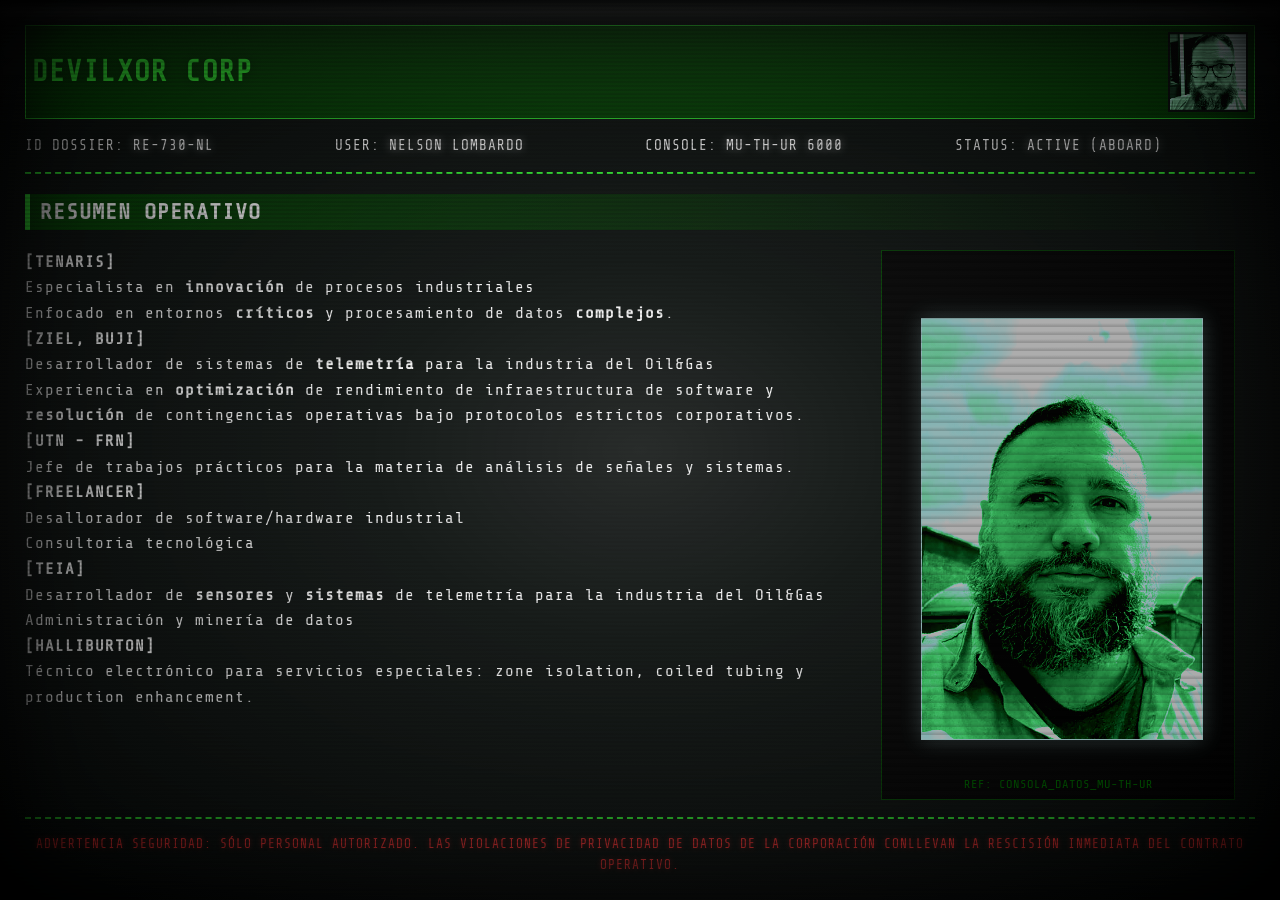
==== commit 661d3714: "Terminal face color was updated to white. CRT effects was modified." ====
--- a/content/cv/index.html
+++ b/content/cv/index.html
@@ -28,7 +28,8 @@
 
         body {
             background-color: var(--crt-bg);
-            color: var(--crt-green);
+            /*color: var(--crt-green);*/
+            color: #ffffff;
             font-family: var(--terminal-font);
             letter-spacing: 1px;
             line-height: 1.6;
@@ -397,7 +398,7 @@
     <meta name="twitter:description" content="Industrial software developer · Electronic engineer · CFD enthusiast · Linux advanced user">
 
 </head>
-<body class="crt-amber nostromo">
+<body class="nostromo">
 
     <!-- CRT screen overlay layer -->
     <div class="screen">
@@ -414,15 +415,14 @@
                 </div>
             </div>
             <div class="dossier-meta">
-                <div class="meta-item">ID DOSSIER: <span>RE-730-NL</span></div>
-                <div class="meta-item">USER: <span>NELSON LOMBARDO</span></div>
-                <div class="meta-item">CONSOLE: <span>MU-TH-UR 6000</span></div>
-                <div class="meta-item">STATUS: <span>ACTIVE (ABOARD)</span></div>
+                <div class="meta-item">ID DOSSIER:  <span>RE-730-NL         </span></div>
+                <div class="meta-item">USER:        <span>NELSON LOMBARDO   </span></div>
+                <div class="meta-item">CONSOLE:     <span>MU-TH-UR 6000     </span></div>
+                <div class="meta-item">STATUS:      <span>ACTIVE (ABOARD)   </span></div>
             </div>
         </header>
 
         <div class="scroll-window">
-            
             <section id="objective">
                 <h2>RESUMEN OPERATIVO</h2>
                 <div class="section-content-wrapper">
@@ -472,16 +472,44 @@
                 <div class="section-content-wrapper">
                     <div class="text-block">
                         <div class="skill-row">
-                            <span>DESARROLLO ALGORÍTMICO / LENGUAJES COMPILADOS</span>
-                            <div class="progress-bar"><div class="progress-fill" style="width: 92%;"></div></div>
+                            <span>Resolución de conflictos</span>
+                            <div class="progress-bar"><div class="progress-fill" style="width: 100%;"></div></div>
                         </div>
                         <div class="skill-row">
-                            <span>PROCESAMIENTO DE DATOS / PARSEO GEOMÉTRICO</span>
-                            <div class="progress-bar"><div class="progress-fill" style="width: 88%;"></div></div>
+                            <span>Desarrollo de algoritmos</span>
+                            <div class="progress-bar"><div class="progress-fill" style="width: 85%;"></div></div>
                         </div>
                         <div class="skill-row">
-                            <span>RESOLUCIÓN DE CONFLICTOS EN SISTEMAS</span>
-                            <div class="progress-bar"><div class="progress-fill" style="width: 75%;"></div></div>
+                            <span>Documentación</span>
+                            <div class="progress-bar"><div class="progress-fill" style="width: 83%;"></div></div>
+                        </div>
+                        <div class="skill-row">
+                            <span>Programación en lenguajes interpretados/compilados</span>
+                            <div class="progress-bar"><div class="progress-fill" style="width: 81%;"></div></div>
+                        </div>
+                        <div class="skill-row">
+                            <span>Procesamiento de datos</span>
+                            <div class="progress-bar"><div class="progress-fill" style="width: 80%;"></div></div>
+                        </div>
+                        <div class="skill-row">
+                            <span>Diseño de electrónica de baja pontencia/frecuencia</span>
+                            <div class="progress-bar"><div class="progress-fill" style="width: 72%;"></div></div>
+                        </div>
+                        <div class="skill-row">
+                            <span>Construcción de equipos industriales</span>
+                            <div class="progress-bar"><div class="progress-fill" style="width: 70%;"></div></div>
+                        </div>
+                        <div class="skill-row">
+                            <span>Manejo de personal</span>
+                            <div class="progress-bar"><div class="progress-fill" style="width: 68%;"></div></div>
+                        </div>
+                        <div class="skill-row">
+                            <span>Análisis de costos</span>
+                            <div class="progress-bar"><div class="progress-fill" style="width: 65%;"></div></div>
+                        </div>
+                        <div class="skill-row">
+                            <span>Diseño mecánico</span>
+                            <div class="progress-bar"><div class="progress-fill" style="width: 52%;"></div></div>
                         </div>
                     </div>
                 </div>
@@ -534,6 +562,90 @@
                             <img src="img/flag.jpg" alt="[INSIGNIA_CERTIFICACION_TECNICA]">
                         </div>
                         <div class="image-caption">REF: CERT_ID: RE-730-NL</div>
+                    </div>
+                </div>
+            </section>
+            
+            <!-- 2026 Section -->
+            <section id="experience-2024">
+                <h2>REGISTRO DE ACTIVIDADES (2026)</h2>
+                <div class="section-content-wrapper">
+                    <div class="text-block">
+                        <div class="cv-item">
+                            <div class="cv-header">
+                                <span class="cv-role">ESPECIALISTA EN INNOVACIÓN INDUSTRIAL</span>
+                                <span class="cv-date">2026</span>
+                            </div>
+                            <div class="cv-body">
+                                <p><strong>Sector:</strong> Fabricación de tubos sin costura</p>
+                                <ul>
+                                    <li>Realización de crosscheck.</li>
+                                </ul>
+                            </div>
+                        </div>
+                    </div>
+                    <div class="nostromo-image-container">
+                        <div class="image-stack">
+                            <img src="img/2026/crosscheck.jpg" alt="CROSSCHECK 2026">
+                        </div>
+                        <div class="image-caption">REF: SIDERCA_2026</div>
+                    </div>
+                </div>
+            </section>
+
+            <!-- 2024 Section -->
+            <section id="experience-2024">
+                <h2>REGISTRO DE ACTIVIDADES (2024)</h2>
+                <div class="section-content-wrapper">
+                    <div class="text-block">
+                        <div class="cv-item">
+                            <div class="cv-header">
+                                <span class="cv-role">ESPECIALISTA EN INNOVACIÓN INDUSTRIAL</span>
+                                <span class="cv-date">2024</span>
+                            </div>
+                            <div class="cv-body">
+                                <p><strong>Sector:</strong> Fabricación de tubos sin costura</p>
+                                <ul>
+                                    <li>Relocalización a Campana, Buenos Aires, para la planta de fabricación de tubos TenarisSiderca.</li>
+                                    <li>Desarrollo de software industrial para uso con métodos NDT basados en electromagnetismo.</li>
+                                    <li>Administración de datos para minería y análisis asistido con algoritmos de aprendizaje profundo.</li>
+                                </ul>
+                            </div>
+                        </div>
+                    </div>
+                    <div class="nostromo-image-container">
+                        <div class="image-stack">
+                            <img src="img/2024/steel_machine.jpg" alt="START 2024">
+                        </div>
+                        <div class="image-caption">REF: SIDERCA_2024</div>
+                    </div>
+                </div>
+            </section>
+
+            <!-- 2018 Section -->
+            <section id="experience-2018">
+                <h2>REGISTRO DE ACTIVIDADES (2018)</h2>
+                <div class="section-content-wrapper">
+                    <div class="text-block">
+                        <div class="cv-item">
+                            <div class="cv-header">
+                                <span class="cv-role">GERENTE DE INGENIERÍA</span>
+                                <span class="cv-date">2018</span>
+                            </div>
+                            <div class="cv-body">
+                                <p><strong>Sector:</strong> Equipos de torre, Oil&Gas.</p>
+                                <ul>
+                                    <li>En ZIEL, se gana la licitación con YPF para proveer dispositivos de telemetría en los equipos de torre (pulling).</li>
+                                    <li>Viajamos a China para reconocer proveedores y definir especificaciones para la manufactura.</li>
+                                </ul>
+                            </div>
+                        </div>
+                    </div>
+                    <div class="nostromo-image-container">
+                        <div class="image-stack">
+                            <img src="img/2018/china.jpg" alt="CHINA 2018">
+                        </div>
+                        <div class="image-caption">REF: LICITACIÓN_2018</div>
                     </div>
                 </div>
             </section>
@@ -566,6 +678,7 @@
                     </div>
                 </div>
             </section>
+
             <!-- 20012 Section -->
             <section id="experience-2012">
                 <h2>REGISTRO DE ACTIVIDADES (2012)</h2>
--- a/content/cv/css/crt.css
+++ b/content/cv/css/crt.css
@@ -1,13 +1,13 @@
 /* BASE ================================================= */
 :root{
-    --crt-flicker-speed: 5.5s;
+    --crt-flicker-speed: 15.5s;
 
     --crt-warp-x: 1.0015;
     --crt-warp-y: 0.9985;
-    --crt-warp-speed: 10s;
+    --crt-warp-speed: 20s;
 
     --crt-breath-brightness: 1.04;
-    --crt-breath-speed: 4s;
+    --crt-breath-speed: 15s;
 
     --crt-scanline-dark: .18;
     --crt-scanline-light: .02;
@@ -16,7 +16,7 @@
 
     --crt-beam-height: 140px;
     --crt-beam-blur: 4px;
-    --crt-beam-speed: 3.5s; /* Scanline speed */
+    --crt-beam-speed: 30s; /* Scanline speed */
     --crt-beam-opacity: .6;
 
     --crt-ghost-opacity: .04;
@@ -55,7 +55,9 @@
 /* GREEN TERMINAL */
 body.crt-green{
     background:#001400;
-    color:#6CFF6C;
+    /* color:#6CFF6C; */
+    color: #ffffff;
+
     text-shadow:0 0 6px rgba(108,255,108,.5);
 
     --crt-scanline-dark:.28;
@@ -76,7 +78,7 @@
 /* AMBER */
 body.crt-amber{
     background:#140d00;
-    color:#ffb000;
+    color:#ffFFFF;
 
     text-shadow:
         0 0 3px rgba(255,176,0,.6),
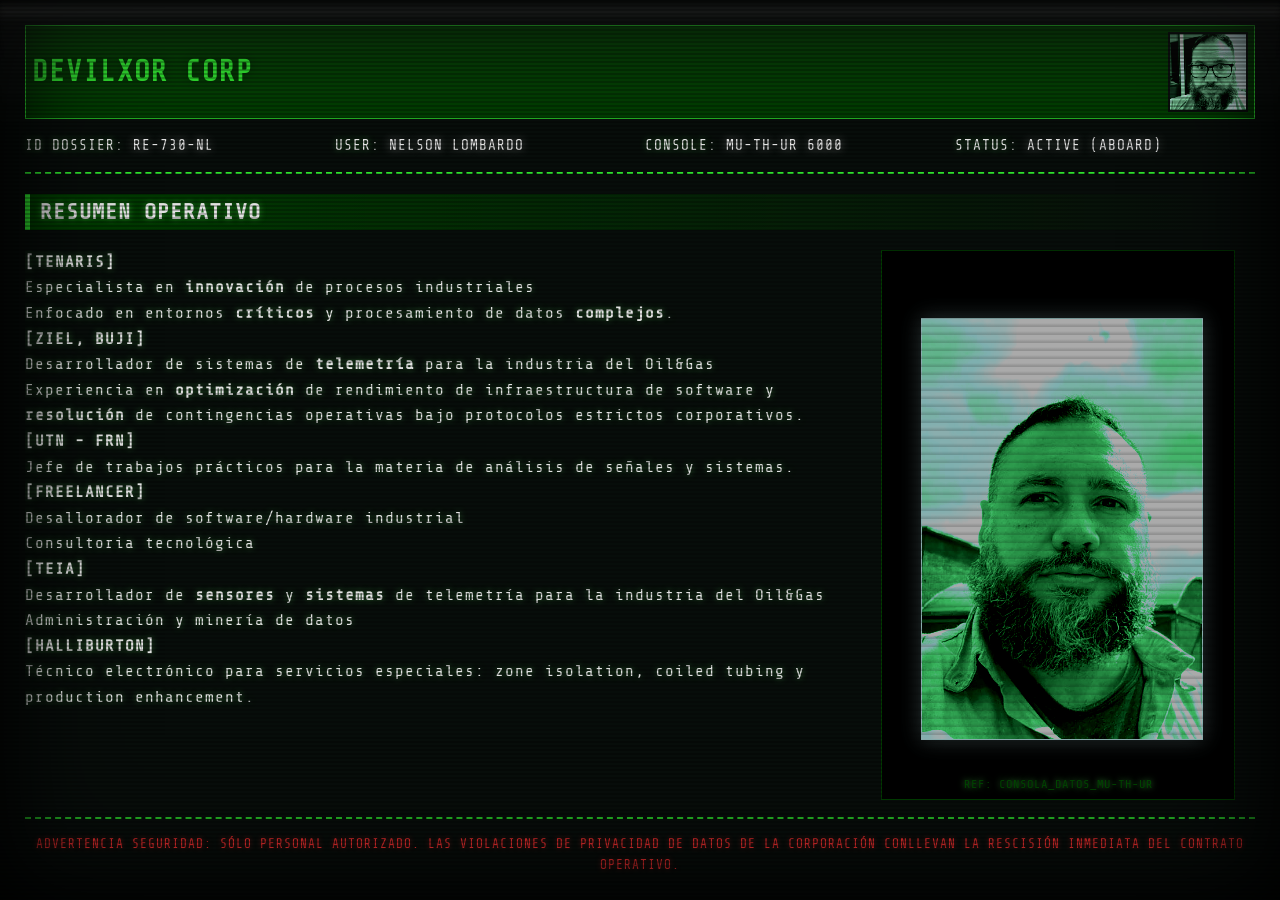
==== commit 5ba2f7f2: "Add the capacity of render pdf files" ====
--- a/content/cv/index.html
+++ b/content/cv/index.html
@@ -398,7 +398,7 @@
     <meta name="twitter:description" content="Industrial software developer · Electronic engineer · CFD enthusiast · Linux advanced user">
 
 </head>
-<body class="nostromo">
+<body class="crt-green nostromo">
 
     <!-- CRT screen overlay layer -->
     <div class="screen">
--- a/content/cv/css/crt.css
+++ b/content/cv/css/crt.css
@@ -16,7 +16,7 @@
 
     --crt-beam-height: 140px;
     --crt-beam-blur: 4px;
-    --crt-beam-speed: 30s; /* Scanline speed */
+    --crt-beam-speed: 1s; /* Scanline speed */
     --crt-beam-opacity: .6;
 
     --crt-ghost-opacity: .04;
@@ -173,6 +173,7 @@
 }
 
 /* Vidro */
+/*
 .screen::after {
 content: "";
 position: absolute;
@@ -188,6 +189,7 @@
     rgba(0,0,0,.92) 100%
 );
 }
+*/
 
 /* Feixe */
 .screen .beam {
@@ -210,7 +212,9 @@
     height: var(--crt-beam-height);
     filter: blur(var(--crt-beam-blur));
     opacity: var(--crt-beam-opacity);
-    animation: beamDrop var(--crt-beam-speed) cubic-bezier(.25,.1,.25,var(--random-value, 2)) infinite;
+    /*
+    animation: beamDrop var(--crt-beam-speed) cubic-bezier(.25,.1,.25,var(3, 2)) infinite;
+    */
 }
 
 /* Animations */
